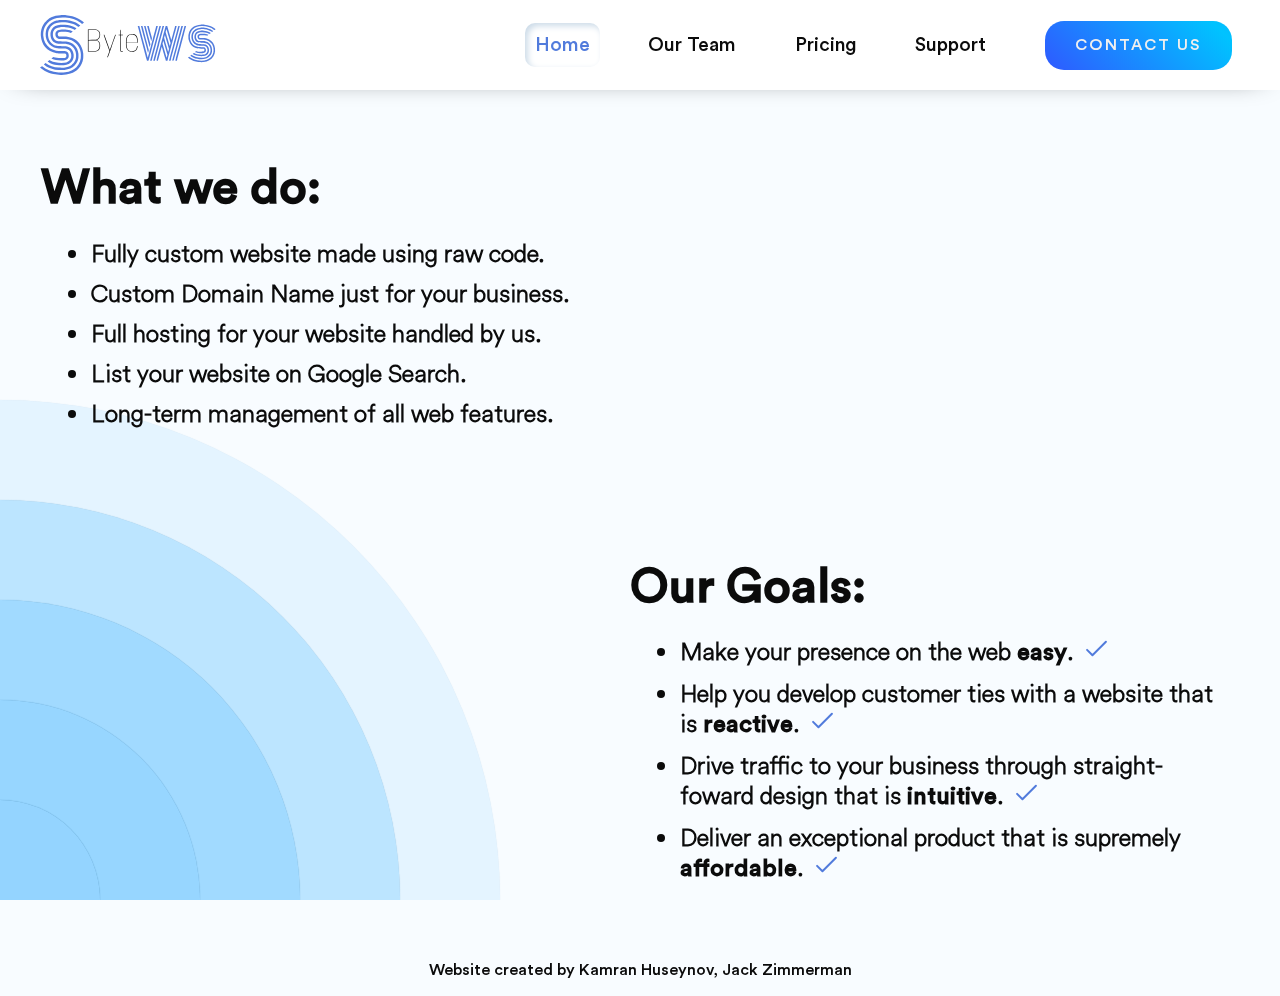
==== index.html @ 28e189e6 "Ok I fix elements going off screen and prevented people from scrolling off the right side of the pag" ====
<!DOCTYPE html>  
  <html lang="en">
    <meta charset="utf-8">
    <meta name="viewport" content="user-scalable=no, width=device-width, initial-scale=1.0">
    <meta name="description" content="ShortByte web solutions is a company run by High Schoolers that delivers Websites and custom software to small businesses.">
    <meta property="og:type" content="website">
    <meta property="og:title" content="ShortByte Web Solutions">
    <meta property="og:image" content="logo/companyLogo.svg">
    <meta property="og:description" content="ShortByte web solutions is a company run by High Schoolers that delivers Websites and custom software to small businesses">
    <meta property="og:site_name" content="Home - ShortByte">
    <meta property="og:locale" content="en_US">
    <link rel="icon" href="logo/SBlogo.ico"/>
    <link rel="stylesheet" type="text/css" href="styles.css"/>
    <link rel="stylesheet" href="https://unpkg.com/aos@next/dist/aos.css" />
    <script src="script.js" defer></script>
    <title>Home - ShortByte</title>
  </head>
  <body>
    <div class="ripple-background">
      <div class="circle xxlarge shade1"></div>
      <div class="circle xlarge shade2"></div>
      <div class="circle large shade3"></div>
      <div class="circle medium shade4"></div>
      <div class="circle small shade5"></div>
    </div>
    <div class="header">
        <img src="logo/companyLogo.svg" alt="" class="companyLogo">
        <nav>
          <a class="hLink active">Home</a>
          <a class="hLink" href="pages/ourteam.html">Our Team</a>
          <a class="hLink" href="#">Pricing</a>
          <a class="hLink" href="#">Support</a>
          <a class="contactUs" href="#">Contact Us</a>
        </nav>
        <div class="menuBtn">
          <div class="menuBtnBurger"></div>
        </div>
        <div class="modal">
          <a class="contactUs" href="#">Contact Us</a>
          <a class="hLink active" >Home</a>
          <a class="hLink" href="pages/ourteam.html">Our Team</a>
          <a class="hLink" href="#">Pricing</a>
          <a class="hLink" href="#">Support</a>
        </div>
        <!-- I changed div to nav for the screen reader support -->
    </div>
    <div class="main">
      <div class="whatWeDo"
        data-aos="fade-right" 
        data-aos-duration="600"
        data-aos-delay="50">
          <div class="title">What we do:</div>
          <ul>
            <li>Fully custom website made using raw code.</li>
            <li>Custom Domain Name just for your business.</li>
            <li>Full hosting for your website handled by us.</li>
            <li>List your website on Google Search.</li>
            <li>Long-term management of all web features.</li>
          </ul>
      </div>
      <img 
          data-aos="fade-left" 
          data-aos-duration="600" 
          data-aos-delay="150"
      src="https://images.unsplash.com/photo-1517134191118-9d595e4c8c2b?ixlib=rb-1.2.1&ixid=MnwxMjA3fDB8MHxwaG90by1wYWdlfHx8fGVufDB8fHx8&auto=format&fit=crop&w=1170&q=80" alt="" class="placeholder">
      <div class="goals"
        data-aos="fade-left" 
          data-aos-duration="600" 
          data-aos-delay="450">
          <div class="title">Our Goals:</div>
          <ul>
            <li>Make your presence on the web <strong>easy</strong>. <img src="images/check.svg" alt="" class="check" aria-hidden="true"></li> 
            <li>Help you develop customer ties with a website that is <strong>reactive</strong>. <img src="images/check.svg" alt="" class="check" aria-hidden="true"></li> 
            <li>Drive traffic to your business through straight-foward design that is <strong>intuitive</strong>. <img src="images/check.svg" alt="" class="check" aria-hidden="true"></li> 
            <li>Deliver an exceptional product that is supremely <strong>affordable</strong>. <img src="images/check.svg" alt="" class="check" aria-hidden="true"></li> 
          </ul>
        </div>
        <img        
          data-aos="fade-right" 
          data-aos-duration="600" 
          data-aos-delay="300"
         src="https://images.unsplash.com/photo-1607703703674-df96af81dffa?ixlib=rb-1.2.1&ixid=MnwxMjA3fDB8MHxwaG90by1wYWdlfHx8fGVufDB8fHx8&auto=format&fit=crop&w=1170&q=80" alt="" class="placeholder">
    </div>
    <div class="createdBy">
      <p>Website created by Kamran Huseynov, Jack Zimmerman</p>
      <!-- I changed it to <p> since the screen reader will read it as 
        a crucial info -->
    </div>
  </body>

  <script src="https://unpkg.com/aos@next/dist/aos.js"></script>
  <script>
    AOS.init();
  </script>

</html>
---- styles.css ----
:root{
    --primary-color: #517bdc;
    --font-color: rgb(11, 11, 11);
    --bg-color: #f8fcff;
}

@font-face {
    font-family: 'circular-bold';
    src: url(fonts/CircularStd-Medium.woff2) format('woff2');
}
@font-face {
    font-family: 'circular-light';
    src: url(fonts/CircularAir-Light.woff2) format('woff2');
}
@font-face {
    font-family: 'montserrat';
    src: url(fonts/montserrat/Montserrat-Regular.otf) format("opentype");
}

* {
    font-family: 'circular-bold';
    color: var(--font-color);
    box-sizing: border-box;
}

html{
    max-width: 100vw;
}

body{
    position: relative;
    overflow-x: hidden;
    background-color: var(--bg-color);
    margin: 0;
}

.ripple-background {
    position: fixed;
    height: 100vh;
    width: 100vw;
    overflow: hidden;
    z-index: -1;
}

  
.circle{
    background-color: hsl(204, 100%, 79%);
    position: absolute;
    border-radius: 50%;
    animation: ripple 15s infinite;
    overflow-x: hidden;
    box-shadow: 0px 0px 1px 0px #508fb9;
}
  
.small{
    width: 200px;
    height: 200px;
    left: -100px;
    bottom: -100px;
}
  
.medium{
    width: 400px;
    height: 400px;
    left: -200px;
    bottom: -200px;
}
  
.large{
    width: 600px;
    height: 600px;
    left: -300px;
    bottom: -300px;
}
  
.xlarge{
    width: 800px;
    height: 800px;
    left: -400px;
    bottom: -400px;
}
  
.xxlarge{
    width: 1000px;
    height: 1000px;
    left: -500px;
    bottom: -500px;
}
  
.shade1{
    opacity: 0.2;
}

.shade2{
    opacity: 0.5;
}
  
.shade3{
    opacity: 0.7;
}
  
.shade4{
    opacity: 0.8;
}
  
.shade5{
    opacity: 0.9;
}
  
@keyframes ripple{
    0%{
      transform: scale(0.8);
    }
    
    50%{
      transform: scale(1.2);
    }
    
    100%{
      transform: scale(0.8);
    }
}

.header {
    display: flex;
    align-items: center;
    justify-content: space-between;
    flex: 0 0 100vw;
    width: 100vw;
    height: 90px;
    padding: 0 3vw;
    background-color: white;
    box-shadow: 0 1px 30px -20px rgb(0, 0, 0);
}

.header > nav {
    display: flex;
    flex-flow: row nowrap;
    align-items: center;
    gap: clamp(20px, 3vw, 50px);
    flex-wrap: nowrap;
}

.companyLogo {
    width: 180px;
    flex:  0 0 auto;
    margin-right: 50px;
}

.hLink{
    color: rgb(11, 11, 11);
    transition: all ease-in-out 0.1s;
    text-decoration: none;
    font-size: 1.2rem;
    padding: 10px;
    border-radius: 10px;
    white-space: nowrap;
}

.hLink:hover:not(.contactUs){
    color: var(--primary-color);
    transform: scale(1.05);
    transition: all ease-in-out 0.2s;
}

.active {
    color: var(--primary-color);
    box-shadow: rgb(204, 219, 232) 3px 3px 6px 0px inset, rgba(255, 255, 255, 0.5) -3px -3px 6px 1px inset;
}


.contactUs{
  margin: 10px;
  padding: 15px 30px;
  text-align: center;
  text-transform: uppercase;
  transition: 0.5s;
  background-size: 200% auto;
  color: rgb(239, 239, 239);
  border-radius: 19px;
  display: block;
  border: 0px;
  font-weight: 100;
  letter-spacing: 2px;
  background-image: linear-gradient(45deg, #2f59ff 0%, #00c3ff  51%, #2f59ff  100%);
  cursor: pointer;
  user-select: none;
  -webkit-user-select: none;
  touch-action: manipulation;
  text-decoration: none;
  white-space: nowrap;
}

.contactUs:hover {
  background-position: right center;
  /*edit ^^^ to change direction of transition*/
  color: #fff;
  text-decoration: none;
}

.contactUs:active {
  transform: scale(0.95);
}


.main {
    display: grid;
    grid-template-columns: 1fr 1fr;
    grid-template-rows: 1fr 1fr;
    margin: 0 20px 0 20px ;
}

.whatWeDo, .goals {
    padding: 40px;
    justify-self: center;
    align-self: center;
}


.title{
    font-size: clamp(1.7rem, 3vw, 2rem);
}

.whatWeDo > div, .goals > div{
    position: relative;
    font-size: 3rem;
    font-weight: 800;
    margin: 0;
    right: 50px;
}
.whatWeDo ul, .goals ul {
    padding: 0;
    font-size: clamp(1.1rem, 2vw, 1.3rem);
}

.whatWeDo li, .goals li{
    font-size: 1.5rem;
    margin-top: 10px;
    font-family: 'circular-light';
    font-weight: 600;
}


.goals {
    grid-row: 2/3;
    grid-column: 2/3;
}

.placeholder {
    width: clamp(200px, 45vw, 500px);
    justify-self: center;
    align-self: center;
    margin: 30px 0;
    border-radius: 2.5%;
    transition: all 0.2s ease;
}

.placeholder:hover {
    transform: scale(1.01);
    box-shadow: rgba(50, 50, 93, 0.25) 0px 6px 12px -2px, rgba(0, 0, 0, 0.3) 0px 3px 7px -3px;
    transition: all 0.3s ease;
}

.check {
    position: absolute;
    margin: 0 0 20px 10px;
}



.mobileNavIcon {
    display: none;
    cursor: pointer;
    transition: 0.2s all ease;
}

.mobileNavIcon:hover{
    fill: var(--primary-color);
    transition: 0.2s all ease;
}

.menuBtn {
    display: none;
    width: 28px;
    height: 28px;
    align-items: center;
    cursor: pointer;
}

.menuBtnBurger,
.menuBtnBurger::before,
.menuBtnBurger::after {
    width: 27px;
    height: 2px;
    background: var(--font-color);
    border-radius: 2px;
    transition: all .2s ease-in-out;
}
.menuBtn:hover .menuBtnBurger,
.menuBtn:hover .menuBtnBurger::before,
.menuBtn:hover .menuBtnBurger::after {
    background: var(--primary-color);
}
.menuBtnBurger::before,
.menuBtnBurger::after {
    content: '';
    position: absolute;
}
.menuBtnBurger::before {
    transform: translateY(-7px);
}
.menuBtnBurger::after {
    transform: translateY(7px);
}
.menuBtn.open .menuBtnBurger {
    transform: translateX(-30px);
    background: transparent;
}
.menuBtn.open .menuBtnBurger::before {
    transform: rotate(45deg) translate(25px, -25px);
}
.menuBtn.open .menuBtnBurger::after {
    transform: rotate(-45deg) translate(25px, 25px);
}

.modal {
    display: flex;
    height: 310px;
    flex-flow: column;
    position: fixed;
    justify-content: space-between;
    border-radius: 12px;
    right: 3%;
    top: 8%;
    transition: 0.2s all ease-in-out;
    background-color: rgba(255, 255, 255, 0.9);
    transform: scale(0);
    padding: 12px 28px 18px;
    box-shadow: rgba(0, 0, 0, 0.16) 0px 3px 6px, rgba(0, 0, 0, 0.23) 0px 3px 6px;
    z-index: 10;
}
.modal.active {
    transform: scale(1);
    transition: 0.2s all ease-in-out;
}

.createdBy{
    position: relative;
    bottom: 0;
    width: 100%;
    margin-bottom: 10px;
    text-align: center;
}

.createdBy h1{
    color: #5e5e5e;
    font-size: 1rem;
    font-family: "circular-light";
}


/*
    Change Menu to hamburger:
*/

@media only screen and (max-aspect-ratio: 4/3) {
    .header > nav {
        display: none;
    }
    .mobileNavIcon {
        display: block;
    }
    .menuBtn{
        display:flex;
    }
}

/*
Change logo and main org
*/

@media only screen and (max-aspect-ratio: 4/3) {
    .companyLogo {
        width: 150px;
        margin-left: 10px;
    }
    .main {
        display: flex;
        flex-flow: column nowrap;
        align-items: center;
    }
    .main div {
        width: 100%;
    }
    .placeholder {
        width: 85%;
    }
    .title {
        font-size: 2.5rem;
    }
    
    .whatWeDo ul li, .goals ul li {
        font-size: 1.25rem;
    }
}

/*
    Change font organization for mobile view:
*/

@media only screen and (max-aspect-ratio: 4/3){

    .whatWeDo, .goals{
        position: relative;
        max-width: 100vw;
        left: 5%
    }
    
    .whatWeDo > div, .goals > div{
        position: relative;
        font-size: 2rem;
        font-weight: 800;
        margin: 0;
        right: 50px;
    }

    .whatWeDo ul, .goals ul {
        padding: 0;
        font-size: clamp(1.1rem, 2vw, 1.3rem);
    }
    
    .whatWeDo li, .goals li{
        font-size: 3vw;
        margin-top: 10px;
        font-family: 'circular-light';
        font-weight: 600;
    }
    
}
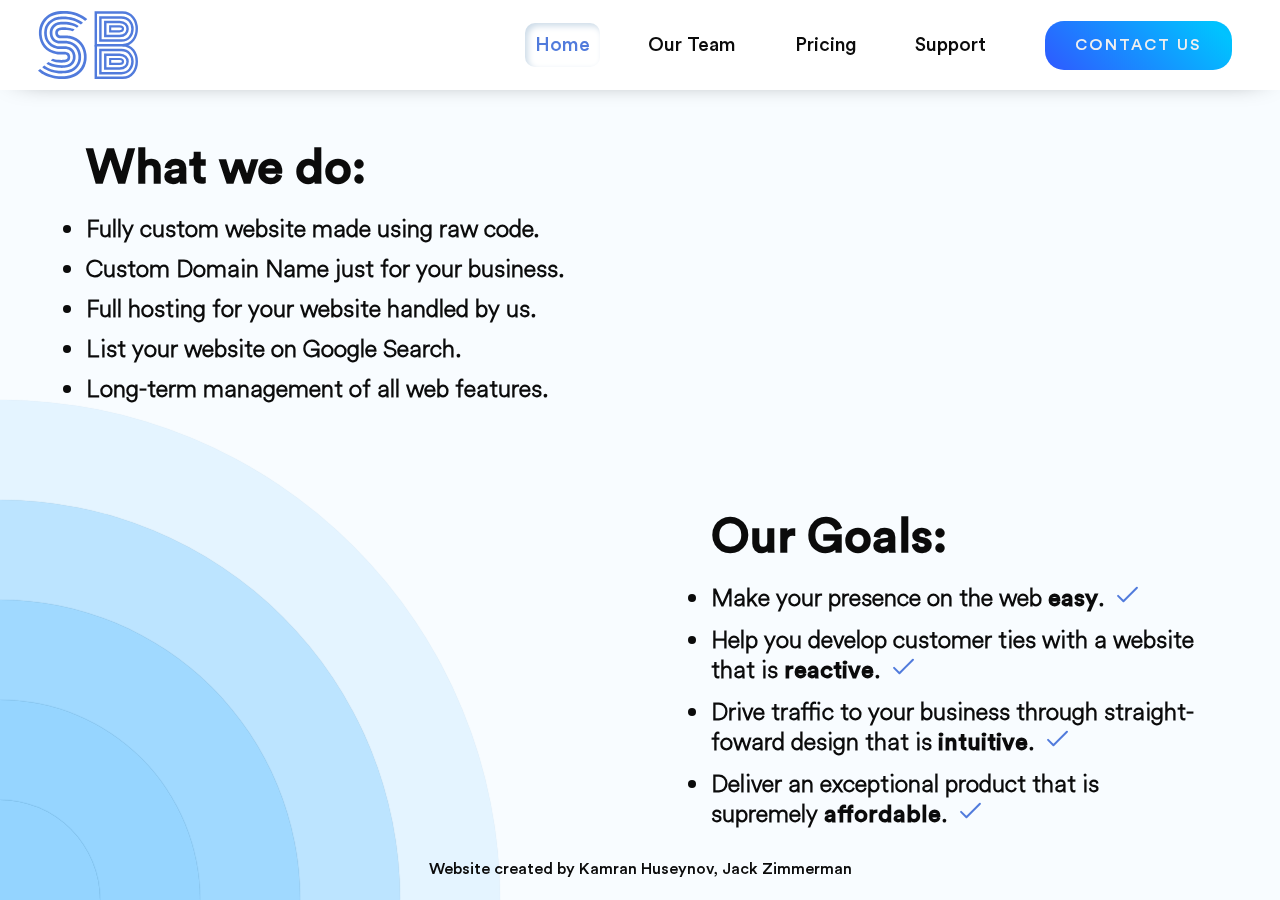
==== commit f0b0da4b: "fixed the font issue, updated the logo, fixed .createdBy not being at the bottom" ====
--- a/index.html
+++ b/index.html
@@ -1,7 +1,7 @@
 <!DOCTYPE html>  
   <html lang="en">
     <meta charset="utf-8">
-    <meta name="viewport" content="user-scalable=no, width=device-width, initial-scale=1.0">
+    <meta name="viewport" content="width=device-width, minimum-scale=1.0, maximum-scale = 1.0, user-scalable = no">
     <meta name="description" content="ShortByte web solutions is a company run by High Schoolers that delivers Websites and custom software to small businesses.">
     <meta property="og:type" content="website">
     <meta property="og:title" content="ShortByte Web Solutions">
@@ -28,7 +28,7 @@
         <nav>
           <a class="hLink active">Home</a>
           <a class="hLink" href="pages/ourteam.html">Our Team</a>
-          <a class="hLink" href="#">Pricing</a>
+          <a class="hLink" href="pages/pricing.html">Pricing</a>
           <a class="hLink" href="#">Support</a>
           <a class="contactUs" href="#">Contact Us</a>
         </nav>
@@ -39,13 +39,13 @@
           <a class="contactUs" href="#">Contact Us</a>
           <a class="hLink active" >Home</a>
           <a class="hLink" href="pages/ourteam.html">Our Team</a>
-          <a class="hLink" href="#">Pricing</a>
+          <a class="hLink" href="pages/pricing.html">Pricing</a>
           <a class="hLink" href="#">Support</a>
         </div>
         <!-- I changed div to nav for the screen reader support -->
     </div>
     <div class="main">
-      <div class="whatWeDo"
+      <div class="txtBox"
         data-aos="fade-right" 
         data-aos-duration="600"
         data-aos-delay="50">
@@ -63,7 +63,7 @@
           data-aos-duration="600" 
           data-aos-delay="150"
       src="https://images.unsplash.com/photo-1517134191118-9d595e4c8c2b?ixlib=rb-1.2.1&ixid=MnwxMjA3fDB8MHxwaG90by1wYWdlfHx8fGVufDB8fHx8&auto=format&fit=crop&w=1170&q=80" alt="" class="placeholder">
-      <div class="goals"
+      <div class="txtBox right"
         data-aos="fade-left" 
           data-aos-duration="600" 
           data-aos-delay="450">
@@ -87,6 +87,8 @@
         a crucial info -->
     </div>
   </body>
+  <footer>
+  </footer>
 
   <script src="https://unpkg.com/aos@next/dist/aos.js"></script>
   <script>
--- a/styles.css
+++ b/styles.css
@@ -24,29 +24,26 @@
     box-sizing: border-box;
 }
 
-html{
-    max-width: 100vw;
-}
 
 body{
     position: relative;
-    overflow-x: hidden;
+    height: 100vh;
     background-color: var(--bg-color);
     margin: 0;
 }
 
 .ripple-background {
-    position: fixed;
+    position: absolute;
     height: 100vh;
     width: 100vw;
     overflow: hidden;
-    z-index: -1;
+    z-index: -10;
 }
 
   
 .circle{
     background-color: hsl(204, 100%, 79%);
-    position: absolute;
+    position: fixed;
     border-radius: 50%;
     animation: ripple 15s infinite;
     overflow-x: hidden;
@@ -142,8 +139,51 @@
     flex-wrap: nowrap;
 }
 
+.menuBtn {
+    display: none;
+    width: 28px;
+    height: 28px;
+    align-items: center;
+    cursor: pointer;
+}
+
+.menuBtnBurger,
+.menuBtnBurger::before,
+.menuBtnBurger::after {
+    width: 27px;
+    height: 2px;
+    background: var(--font-color);
+    border-radius: 2px;
+    transition: all .2s ease-in-out;
+}
+.menuBtn:hover .menuBtnBurger,
+.menuBtn:hover .menuBtnBurger::before,
+.menuBtn:hover .menuBtnBurger::after {
+    background: var(--primary-color);
+}
+.menuBtnBurger::before,
+.menuBtnBurger::after {
+    content: '';
+    position: absolute;
+}
+.menuBtnBurger::before {
+    transform: translateY(-7px);
+}
+.menuBtnBurger::after {
+    transform: translateY(7px);
+}
+.menuBtn.open .menuBtnBurger {
+    transform: translateX(-30px);
+    background: transparent;
+}
+.menuBtn.open .menuBtnBurger::before {
+    transform: rotate(45deg) translate(25px, -25px);
+}
+.menuBtn.open .menuBtnBurger::after {
+    transform: rotate(-45deg) translate(25px, 25px);
+}
 .companyLogo {
-    width: 180px;
+    width: 100px;
     flex:  0 0 auto;
     margin-right: 50px;
 }
@@ -209,40 +249,35 @@
     grid-template-columns: 1fr 1fr;
     grid-template-rows: 1fr 1fr;
     margin: 0 20px 0 20px ;
-}
-
-.whatWeDo, .goals {
-    padding: 40px;
+    gap: 20px;
+}
+
+.txtBox {
+    padding: 20px 10%;
     justify-self: center;
     align-self: center;
 }
 
 
 .title{
-    font-size: clamp(1.7rem, 3vw, 2rem);
-}
-
-.whatWeDo > div, .goals > div{
-    position: relative;
     font-size: 3rem;
     font-weight: 800;
-    margin: 0;
-    right: 50px;
-}
-.whatWeDo ul, .goals ul {
+}
+
+
+.txtBox ul {
     padding: 0;
-    font-size: clamp(1.1rem, 2vw, 1.3rem);
-}
-
-.whatWeDo li, .goals li{
-    font-size: 1.5rem;
+}
+
+.txtBox li{
+    font-size: clamp(1.5rem, 1.8vw, 1.8rem);
     margin-top: 10px;
     font-family: 'circular-light';
     font-weight: 600;
 }
 
 
-.goals {
+.txtBox.right {
     grid-row: 2/3;
     grid-column: 2/3;
 }
@@ -280,49 +315,6 @@
     transition: 0.2s all ease;
 }
 
-.menuBtn {
-    display: none;
-    width: 28px;
-    height: 28px;
-    align-items: center;
-    cursor: pointer;
-}
-
-.menuBtnBurger,
-.menuBtnBurger::before,
-.menuBtnBurger::after {
-    width: 27px;
-    height: 2px;
-    background: var(--font-color);
-    border-radius: 2px;
-    transition: all .2s ease-in-out;
-}
-.menuBtn:hover .menuBtnBurger,
-.menuBtn:hover .menuBtnBurger::before,
-.menuBtn:hover .menuBtnBurger::after {
-    background: var(--primary-color);
-}
-.menuBtnBurger::before,
-.menuBtnBurger::after {
-    content: '';
-    position: absolute;
-}
-.menuBtnBurger::before {
-    transform: translateY(-7px);
-}
-.menuBtnBurger::after {
-    transform: translateY(7px);
-}
-.menuBtn.open .menuBtnBurger {
-    transform: translateX(-30px);
-    background: transparent;
-}
-.menuBtn.open .menuBtnBurger::before {
-    transform: rotate(45deg) translate(25px, -25px);
-}
-.menuBtn.open .menuBtnBurger::after {
-    transform: rotate(-45deg) translate(25px, 25px);
-}
 
 .modal {
     display: flex;
@@ -346,95 +338,66 @@
 }
 
 .createdBy{
-    position: relative;
+    position: absolute;
     bottom: 0;
     width: 100%;
-    margin-bottom: 10px;
     text-align: center;
-}
-
-.createdBy h1{
-    color: #5e5e5e;
-    font-size: 1rem;
-    font-family: "circular-light";
-}
-
-
-/*
-    Change Menu to hamburger:
-*/
-
-@media only screen and (max-aspect-ratio: 4/3) {
+    padding: 5px;
+}
+.createdBy p {
+    padding: 0;
+}
+
+/* please do not create multiple media queries and don't use ratios */
+@media only screen and (max-width: 1200px) {
+    .header {
+        height: 70px;
+    }
     .header > nav {
         display: none;
     }
+
     .mobileNavIcon {
         display: block;
     }
+
     .menuBtn{
         display:flex;
     }
-}
-
-/*
-Change logo and main org
-*/
-
-@media only screen and (max-aspect-ratio: 4/3) {
+
     .companyLogo {
-        width: 150px;
-        margin-left: 10px;
-    }
+        width: 60px;
+    }
+
     .main {
         display: flex;
+        gap: 0;
         flex-flow: column nowrap;
         align-items: center;
     }
-    .main div {
+
+    .placeholder {
+        width: 80%;
+    }
+    
+    .txtBox{
         width: 100%;
-    }
-    .placeholder {
-        width: 85%;
-    }
-    .title {
-        font-size: 2.5rem;
-    }
-    
-    .whatWeDo ul li, .goals ul li {
-        font-size: 1.25rem;
-    }
-}
-
-/*
-    Change font organization for mobile view:
-*/
-
-@media only screen and (max-aspect-ratio: 4/3){
-
-    .whatWeDo, .goals{
         position: relative;
         max-width: 100vw;
-        left: 5%
-    }
-    
-    .whatWeDo > div, .goals > div{
+    }
+    
+    .txtBox li {
+        padding: 0;
+        font-size: clamp(1.2rem, 3.5vw, 2rem);
+    }
+    
+    
+    .title {
+        font-size: clamp(2rem, 6vw, 4rem);
+    }
+    
+    .createdBy {
         position: relative;
-        font-size: 2rem;
-        font-weight: 800;
-        margin: 0;
-        right: 50px;
-    }
-
-    .whatWeDo ul, .goals ul {
-        padding: 0;
-        font-size: clamp(1.1rem, 2vw, 1.3rem);
-    }
-    
-    .whatWeDo li, .goals li{
-        font-size: 3vw;
-        margin-top: 10px;
-        font-family: 'circular-light';
-        font-weight: 600;
-    }
-    
-}+        font-size: .7rem;
+    }
+}
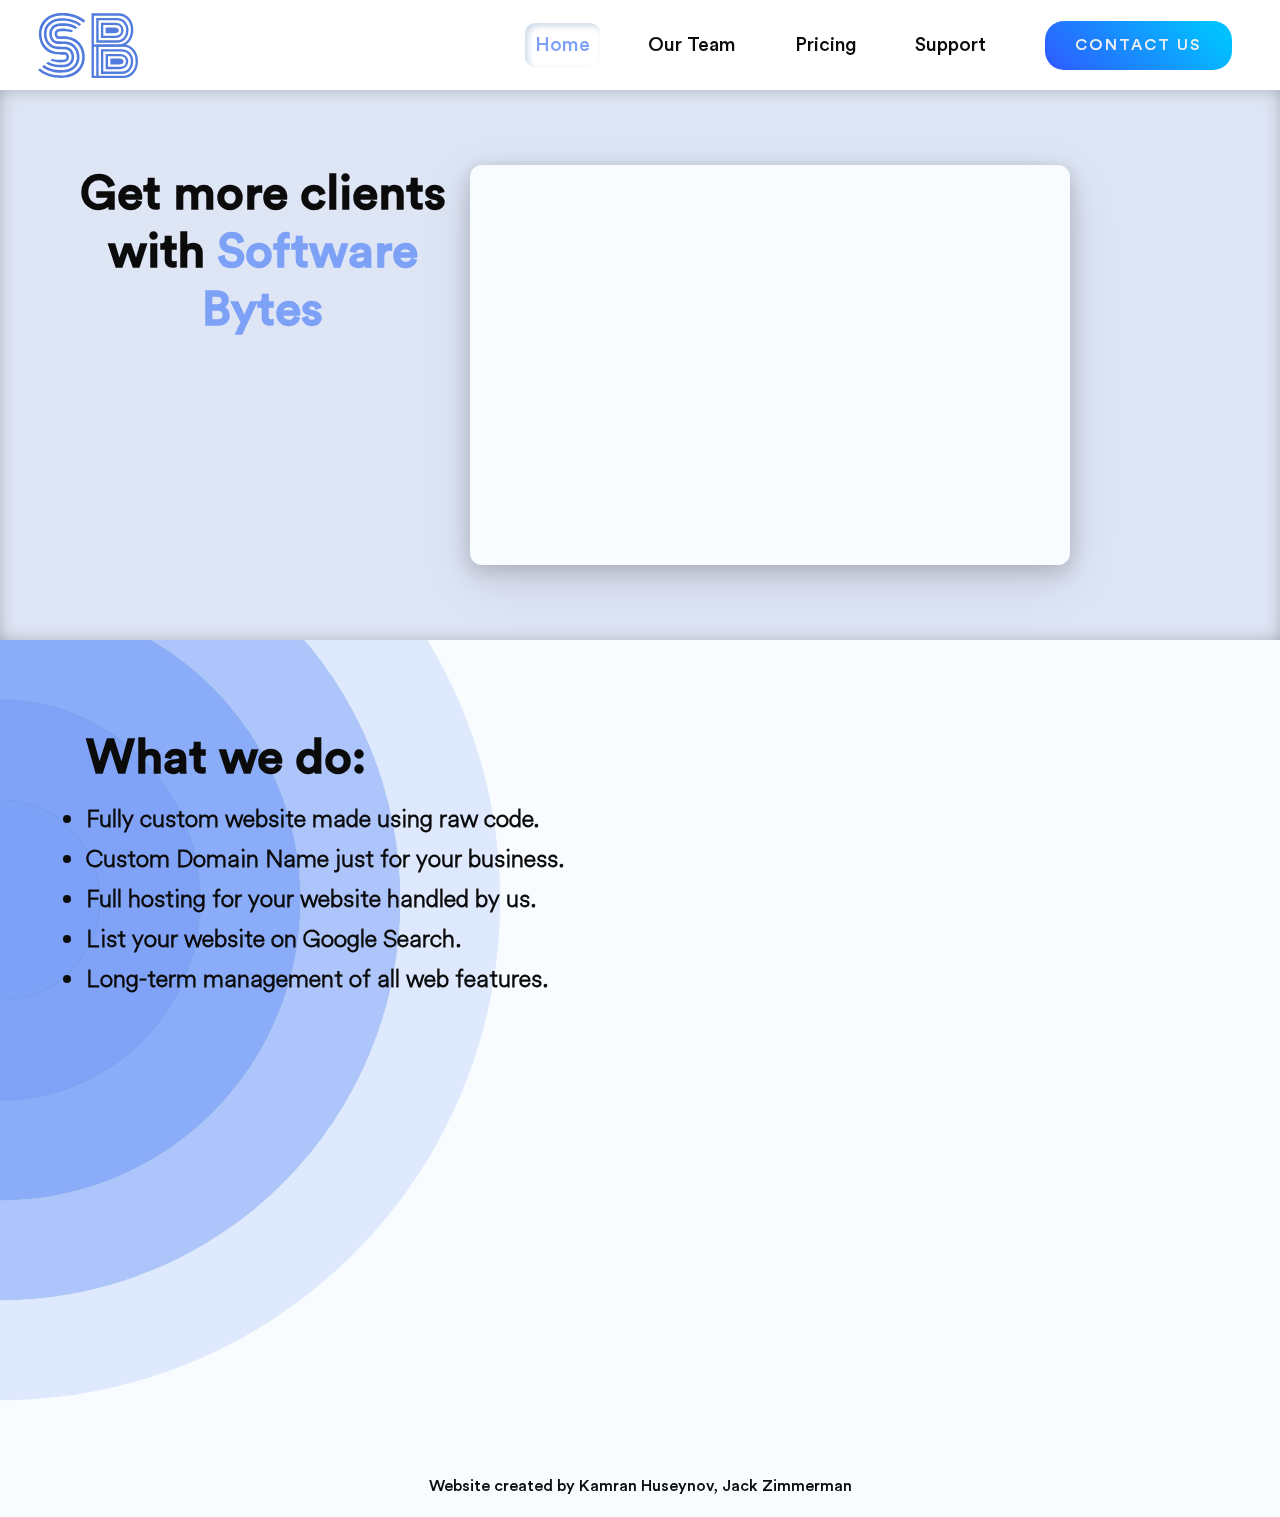
==== commit 9a42344b: "added introduction section on home, added internal website(raw), changed logo" ====
--- a/index.html
+++ b/index.html
@@ -44,8 +44,37 @@
         </div>
         <!-- I changed div to nav for the screen reader support -->
     </div>
+    <div class="introduction">
+      <div class="txtBox">
+        <div class="title">Get more clients with <span>Software Bytes</span></div>
+      </div>
+      <div class="website-animation">
+        <div class="skeleton-container">
+          <div class="topBar">
+            <div class="red-circle" style="--circle-order: 0"></div>
+            <div class="yellow-circle" style="--circle-order: 1"></div>
+            <div class="green-circle" style="--circle-order: 2"></div>
+          </div>
+          <div>
+            <img class="skeleton-background" src="images/skeleton.svg" alt="">
+            <img class="skeleton-background-layer2" src="images/skeleton-2-layer.svg" alt="">
+            <div class="code-skeleton">
+              <div class="html" style="--code-order: 0">
+                <span>HTML</span>
+              </div>
+              <div class="css" style="--code-order: 1">
+                <span>CSS</span>
+              </div>
+              <div class="js" style="--code-order: 2">
+                <span>JS</span>
+              </div>
+            </div>
+          </div>
+        </div>
+      </div>
+    </div>
     <div class="main">
-      <div class="txtBox"
+      <div class="txtBlock"
         data-aos="fade-right" 
         data-aos-duration="600"
         data-aos-delay="50">
@@ -63,7 +92,7 @@
           data-aos-duration="600" 
           data-aos-delay="150"
       src="https://images.unsplash.com/photo-1517134191118-9d595e4c8c2b?ixlib=rb-1.2.1&ixid=MnwxMjA3fDB8MHxwaG90by1wYWdlfHx8fGVufDB8fHx8&auto=format&fit=crop&w=1170&q=80" alt="" class="placeholder">
-      <div class="txtBox right"
+      <div class="txtBlock right"
         data-aos="fade-left" 
           data-aos-duration="600" 
           data-aos-delay="450">
--- a/styles.css
+++ b/styles.css
@@ -1,8 +1,10 @@
 
 :root{
-    --primary-color: #517bdc;
+    --primary-color: #7da1f7;
     --font-color: rgb(11, 11, 11);
     --bg-color: #f8fcff;
+    --website-skeleton-height: 400px;
+    --code-skeleton-height: auto;
 }
 
 @font-face {
@@ -27,6 +29,7 @@
 
 body{
     position: relative;
+    overflow-x: hidden;
     height: 100vh;
     background-color: var(--bg-color);
     margin: 0;
@@ -42,7 +45,7 @@
 
   
 .circle{
-    background-color: hsl(204, 100%, 79%);
+    background-color: var(--primary-color);
     position: fixed;
     border-radius: 50%;
     animation: ripple 15s infinite;
@@ -248,11 +251,179 @@
     display: grid;
     grid-template-columns: 1fr 1fr;
     grid-template-rows: 1fr 1fr;
-    margin: 0 20px 0 20px ;
+    margin: 40px 20px 0 20px ;
     gap: 20px;
 }
 
+.introduction {
+    display: grid;
+    grid-template-columns: 1fr auto;    
+    height: 550px;
+    width: 100%;
+    background-color: #dee5f4;
+    box-shadow: inset 0 0px 30px -18px rgb(0, 0, 0);
+    align-items: center;
+    justify-items: center;
+}
+
 .txtBox {
+    align-self: baseline;
+    margin: 75px 0 0 75px;
+}
+
+.txtBox .title {
+    text-align: center;
+}
+
+.txtBox span {
+    color: var(--primary-color);
+}
+
+.website-animation {
+    display: flex;
+    width: 790px;
+    height: 490px;
+    align-items: center;
+    margin: 0 20px 0 20px;
+}
+
+.skeleton-container {
+    position: relative;
+    width: 600px;
+    height: var(--website-skeleton-height);
+    background-color: var(--bg-color);
+    border-radius: 12px;
+    box-shadow: rgba(17, 17, 26, 0.1) 0px 4px 16px, rgba(17, 17, 26, 0.1) 0px 8px 24px, rgba(17, 17, 26, 0.1) 0px 16px 56px;
+}
+
+.topBar {
+    position: relative;
+    display: flex;
+    width: 100%;
+    margin: 7px 0 0 10px;
+    border-radius: 12px 12px 0 0;
+    gap: 5px;
+}
+
+.red-circle, .yellow-circle, .green-circle {
+    width: 15px;
+    height: 15px;
+    border-radius: 50%;
+    opacity: 0;
+    animation: topBar-down .6s ease forwards calc(var(--circle-order) * 200ms);
+}
+
+.red-circle {
+    background-color: #ff605c;
+}
+.yellow-circle {
+    background-color: #ffbd44;
+}
+.green-circle {
+    background-color: #00CA4E;
+}
+
+@keyframes topBar-down {
+    from {
+        transform: translateY(-100%);
+    }
+
+    to {
+        opacity: 1;
+        transform: translateY(0);
+    }
+}
+
+.skeleton-background {
+    position: absolute;
+    opacity: 0;
+    animation: slide-up 1s ease forwards .2s ;
+}
+
+.skeleton-background-layer2 {
+    position: absolute;
+    left: 0;
+    opacity: 0;
+    animation: slide-right .7s ease forwards .8s;
+}
+
+@keyframes slide-up {
+    from {
+        transform: translateY(10%);
+    }
+
+    to {
+        opacity: 1;
+        transform: translateY(0);
+    }
+}
+
+@keyframes slide-right {
+    from {
+        transform: translateX(-10%);
+    }
+
+    to {
+        transform: translateX(0%);
+        opacity: 1;
+    }
+}
+
+.code-skeleton {
+    position: absolute;
+    width: 100%;
+    height: var(--code-skeleton-height);
+    display: flex;
+    flex-flow: column nowrap;
+    align-items: flex-end;
+    gap: 20px;
+    top: -45px;
+}
+
+.code-skeleton > div{
+    position: relative;
+    width: 270px;
+    height: 150px;
+    right: -100px;
+    border-radius: 16px;
+    opacity: 0;
+    background-color: rgb(19, 19, 19);
+    animation: slide-left ease .8s forwards calc(1.2s + var(--code-order) * 200ms);
+}
+
+.code-skeleton * span {
+    background-clip: text;
+    -webkit-background-clip: text;
+    -webkit-text-fill-color: transparent;
+}
+
+.html span {
+    background-image: linear-gradient(45deg, #2f59ff 0%, #00c3ff  51%, #2f59ff  100%);
+}
+
+.css{
+    right: -190px !important;
+}
+.css span {
+    background-image: linear-gradient(45deg, #2f59ff 0%, #00c3ff  51%, #2f59ff  100%);
+}
+
+.js span{
+    background-image: linear-gradient(45deg, #2f59ff 0%, #00c3ff  51%, #2f59ff  100%);
+}
+
+@keyframes slide-left {
+    from {
+        transform: translateX(30%);
+    }
+
+    to {
+        transform: translateX(0%);
+        opacity: .98;
+    }
+}
+
+.txtBlock {
     padding: 20px 10%;
     justify-self: center;
     align-self: center;
@@ -265,11 +436,11 @@
 }
 
 
-.txtBox ul {
+.txtBlock ul {
     padding: 0;
 }
 
-.txtBox li{
+.txtBlock li{
     font-size: clamp(1.5rem, 1.8vw, 1.8rem);
     margin-top: 10px;
     font-family: 'circular-light';
@@ -277,7 +448,7 @@
 }
 
 
-.txtBox.right {
+.txtBlock.right {
     grid-row: 2/3;
     grid-column: 2/3;
 }
@@ -338,7 +509,7 @@
 }
 
 .createdBy{
-    position: absolute;
+    position: relative;
     bottom: 0;
     width: 100%;
     text-align: center;
@@ -380,13 +551,13 @@
         width: 80%;
     }
     
-    .txtBox{
+    .txtBlock{
         width: 100%;
         position: relative;
         max-width: 100vw;
     }
     
-    .txtBox li {
+    .txtBlock li {
         padding: 0;
         font-size: clamp(1.2rem, 3.5vw, 2rem);
     }
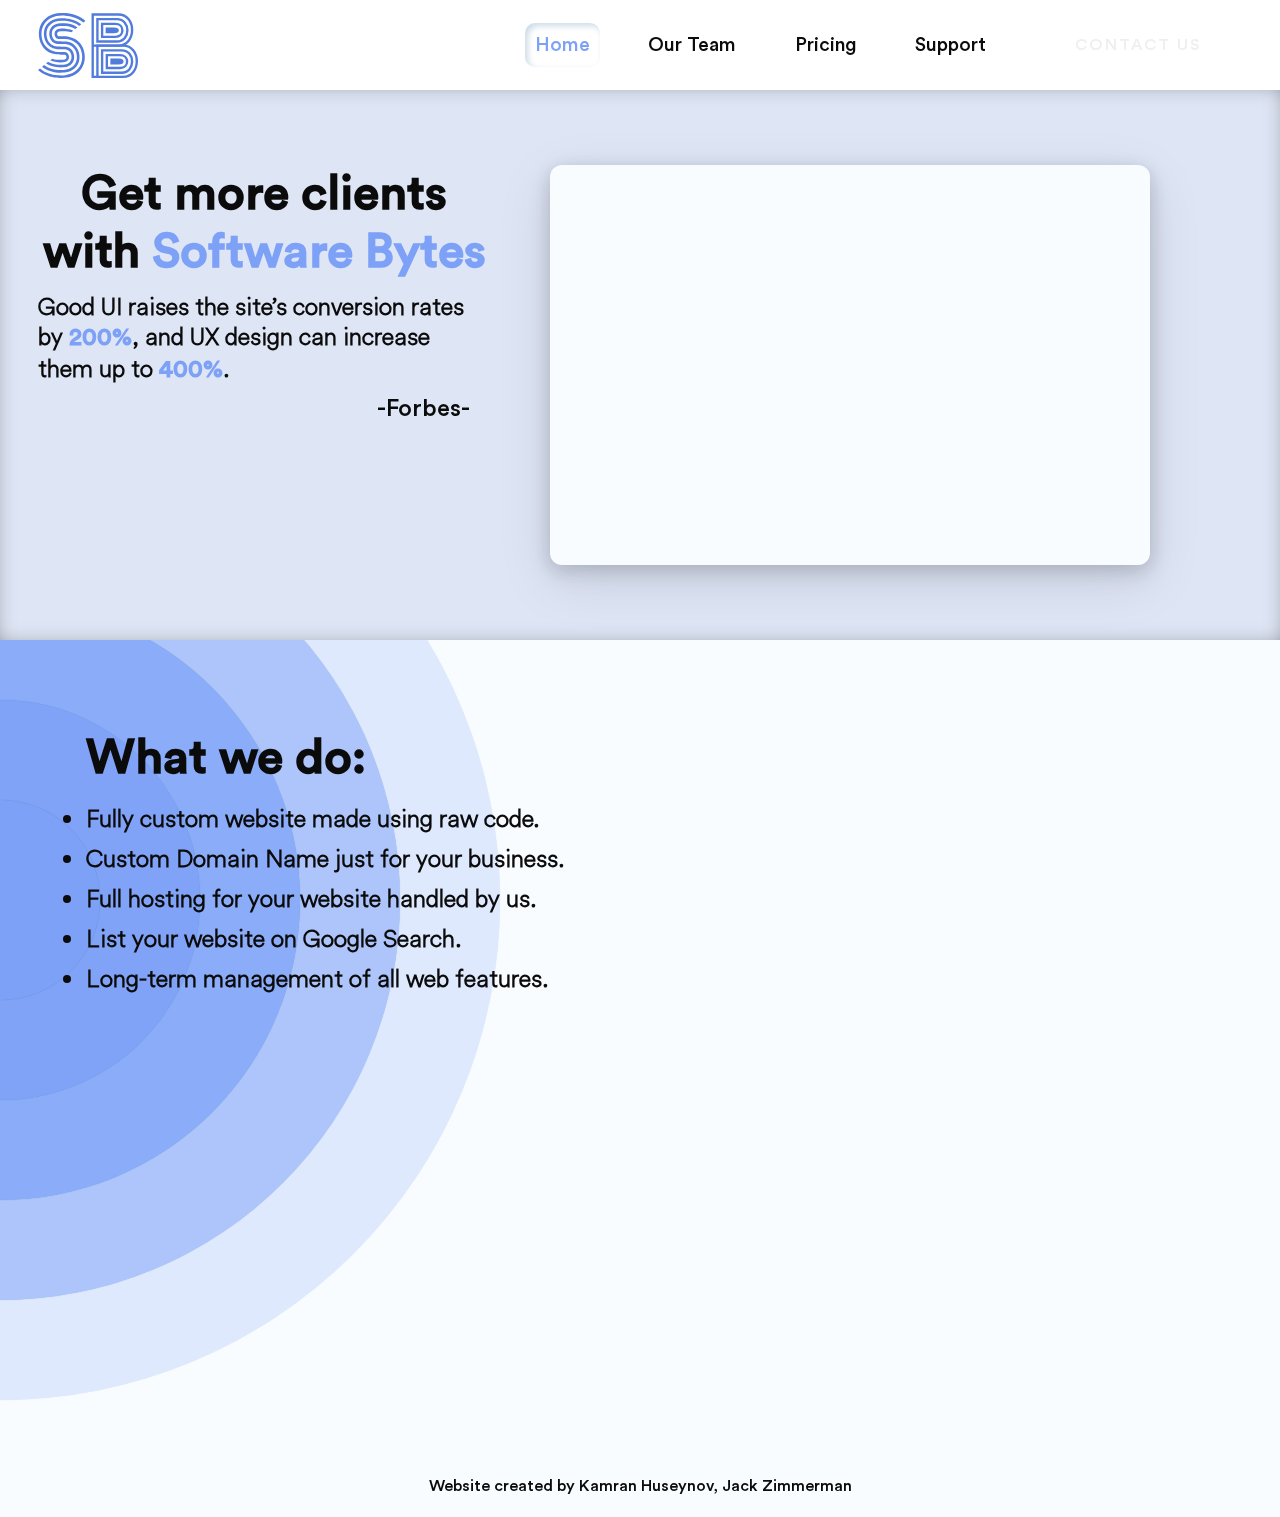
==== commit c5730b9f: "finished the code-skeleton, added mobile optimization, broke contactUs button" ====
--- a/index.html
+++ b/index.html
@@ -47,6 +47,8 @@
     <div class="introduction">
       <div class="txtBox">
         <div class="title">Get more clients with <span>Software Bytes</span></div>
+        <div>Good UI raises the site’s conversion rates by <span>200%</span>, and UX design can increase them up to <span>400%</span>.</div>
+        <div class="author">-Forbes-</div>
       </div>
       <div class="website-animation">
         <div class="skeleton-container">
@@ -60,13 +62,47 @@
             <img class="skeleton-background-layer2" src="images/skeleton-2-layer.svg" alt="">
             <div class="code-skeleton">
               <div class="html" style="--code-order: 0">
-                <span>HTML</span>
+                <div>HTML</div>
+                <div class="embeded-code">
+                  <code>
+                    <pre>
+<span class="element">&lt;div</span> <span class="attribute">class</span>=<span class="value">"container"</span><span class="element">&gt;</span>
+    <span class="element">&lt;h1&gt;</span>Your Website<span class="element">&lt;/h1&gt;</span>
+    <span class="element">&lt;img</span> <span class="attribute">src</span>=<span class="value">"images/main.png"</span><span class="element">&gt;</span>
+<span class="element">&lt;/div&gt;</span>
+                    </pre>
+                  </code>
+                </div>
               </div>
               <div class="css" style="--code-order: 1">
-                <span>CSS</span>
+                <div>CSS</div>
+                <div class="embeded-code">
+                  <code>
+                    <pre>
+<span class="element">* </span><span class="css-element">{</span>
+    <span class="attribute">box-sizing</span>: <span class="value">border-box</span>;
+  <span class="css-element">}</span>
+<span class="css-element">h1 {</span>
+  <span class="attribute">color</span>: <span class="css-element">var</span>(<span class="attribute">--primary-color</span>);
+<span class="css-element">}</span>
+                    </pre>
+                  </code>
+                </div>
               </div>
               <div class="js" style="--code-order: 2">
-                <span>JS</span>
+                <div>JS</div>
+                <div  class="embeded-code">
+                  <code>
+                      <pre>
+<span class="js-array">headLinks</span>.<span class="js-method">forEach<span class="js-array">(</span></span><span class="js-element">link</span> <span class="element">=></span> <span class="js-purple">{</span>
+  <span class="js-element">link</span>.<span class="js-method">addEventListener</span><span class="js-array">(</span><span class="value">'click'</span>, <span class="js-method">()</span> <span class="element">=></span> <span class="js-method">{</span>
+      <span class="js-element">link</span>.<span class="js-element">classList</span><span class="js-method">.remove</span><span class="js-purple">(</span><span class="value">'active'</span><span class="js-purple">)</span>
+      <span class="js-element">link.target.classList</span><span class="js-method">.add</span><span class="js-purple">(</span><span class="value">'active'</span><span class="js-purple">)</span>
+  <span class="js-method">}</span><span class="js-array">)</span>
+<span class="js-purple">}</span><span class="js-method">)</span>;
+                    </pre>
+                  </code>
+                </div>
               </div>
             </div>
           </div>
--- a/styles.css
+++ b/styles.css
@@ -16,8 +16,8 @@
     src: url(fonts/CircularAir-Light.woff2) format('woff2');
 }
 @font-face {
-    font-family: 'montserrat';
-    src: url(fonts/montserrat/Montserrat-Regular.otf) format("opentype");
+    font-family: 'SFMono-Regular';
+    src: url(fonts/SFMonoRegular.woff) format("woff");
 }
 
 * {
@@ -27,7 +27,7 @@
 }
 
 
-body{
+body {
     position: relative;
     overflow-x: hidden;
     height: 100vh;
@@ -226,7 +226,7 @@
   border: 0px;
   font-weight: 100;
   letter-spacing: 2px;
-  background-image: linear-gradient(45deg, #2f59ff 0%, #00c3ff  51%, #2f59ff  100%);
+  background-image: linear-gradient(45deg #2f59ff 0%, #00c3ff  51%, #2f59ff  100%);
   cursor: pointer;
   user-select: none;
   -webkit-user-select: none;
@@ -237,7 +237,6 @@
 
 .contactUs:hover {
   background-position: right center;
-  /*edit ^^^ to change direction of transition*/
   color: #fff;
   text-decoration: none;
 }
@@ -257,7 +256,8 @@
 
 .introduction {
     display: grid;
-    grid-template-columns: 1fr auto;    
+    grid-template-columns: 1fr .8fr;    
+    gap: 40px;
     height: 550px;
     width: 100%;
     background-color: #dee5f4;
@@ -268,20 +268,27 @@
 
 .txtBox {
     align-self: baseline;
-    margin: 75px 0 0 75px;
+    margin: 75px 0 0 3vw;
 }
 
 .txtBox .title {
     text-align: center;
 }
 
+.author { 
+    font-size: 1.5rem;
+    text-align: right;
+    margin: 10px 20px 0 0;
+}
+
 .txtBox span {
     color: var(--primary-color);
 }
 
+
 .website-animation {
     display: flex;
-    width: 790px;
+    width: clamp(710px, 52vw, 800px);
     height: 490px;
     align-items: center;
     margin: 0 20px 0 20px;
@@ -382,41 +389,93 @@
 
 .code-skeleton > div{
     position: relative;
-    width: 270px;
+    display: flex;
+    flex-flow: column;
+    width: 310px;
     height: 150px;
-    right: -100px;
+    padding: 7px 10px;
+    gap: 2px;
+    right: -110px;
     border-radius: 16px;
     opacity: 0;
     background-color: rgb(19, 19, 19);
     animation: slide-left ease .8s forwards calc(1.2s + var(--code-order) * 200ms);
 }
 
-.code-skeleton * span {
+.code-skeleton > div > div:first-child {
+    font-family: 'SFMono-Regular', monospace;
+    font-size: 1rem;
     background-clip: text;
     -webkit-background-clip: text;
     -webkit-text-fill-color: transparent;
-}
-
-.html span {
-    background-image: linear-gradient(45deg, #2f59ff 0%, #00c3ff  51%, #2f59ff  100%);
+    width: min-content;
+}
+
+
+.html > div:first-child {
+    background-image: linear-gradient(45deg, #e34c26 0%, #ebb49d  100%);
 }
 
 .css{
-    right: -190px !important;
-}
-.css span {
-    background-image: linear-gradient(45deg, #2f59ff 0%, #00c3ff  51%, #2f59ff  100%);
-}
-
-.js span{
-    background-image: linear-gradient(45deg, #2f59ff 0%, #00c3ff  51%, #2f59ff  100%);
+    right: -9vw !important;
+}
+.css > div:first-child {
+    background-image: linear-gradient(45deg, #2f59ff 0%, #00c3ff  100%);
+}
+
+.js > div:first-child{
+    background-image: linear-gradient(45deg, #ff873d 0%, #f0db4f 100%)
+}
+
+.embeded-code *{
+    font-family: 'SFMono-Regular', monospace;
+    color: white;
+    font-size: .7rem;
+    line-height: 1rem;
+}
+
+.element {
+    color: #4b78c6;
+}
+
+.css-element, .js-method {
+    color: rgb(255, 239, 118);
+}
+
+.js-array {
+    color: #00ace0;
+}
+
+.js-element {
+    color: #b0e9ff;
+}
+
+.js-purple {
+    color: rgb(255, 84, 221);
+}
+
+.attribute {
+    color: rgb(150, 196, 249);
+}
+.value {
+    color: orange;
+}
+.number {
+    color: #00CA4E;
+}
+
+
+pre {
+    margin: 0;
+    height: min-content;
+    width: min-content;
 }
 
 @keyframes slide-left {
     from {
         transform: translateX(30%);
     }
-
+    
     to {
         transform: translateX(0%);
         opacity: .98;
@@ -440,7 +499,7 @@
     padding: 0;
 }
 
-.txtBlock li{
+.txtBlock li, .txtBox > div:nth-child(2){
     font-size: clamp(1.5rem, 1.8vw, 1.8rem);
     margin-top: 10px;
     font-family: 'circular-light';
@@ -571,4 +630,40 @@
         position: relative;
         font-size: .7rem;
     }
-}
+
+    .introduction {
+        display: flex;
+        flex-flow: column wrap;
+        height: auto;
+        gap: 0;
+        justify-items: center;
+    }
+    .website-animation {
+        margin-left: 10px;
+        order: 1;
+        margin-top: 40px;
+        flex: 1 1 auto;
+    }
+    
+    .txtBox {
+        order: 2;
+        margin-bottom: 40px;
+    }
+
+}
+
+@media only screen and (max-width: 500px) {
+    .code-skeleton {
+        align-items: flex-start;
+    }
+}
+@media only screen and (min-width: 500px) {
+    .code-skeleton {
+        align-items: center;
+    }
+}
+@media only screen and (min-width: 700px) {
+    .code-skeleton {
+        align-items: flex-end;
+    }
+}
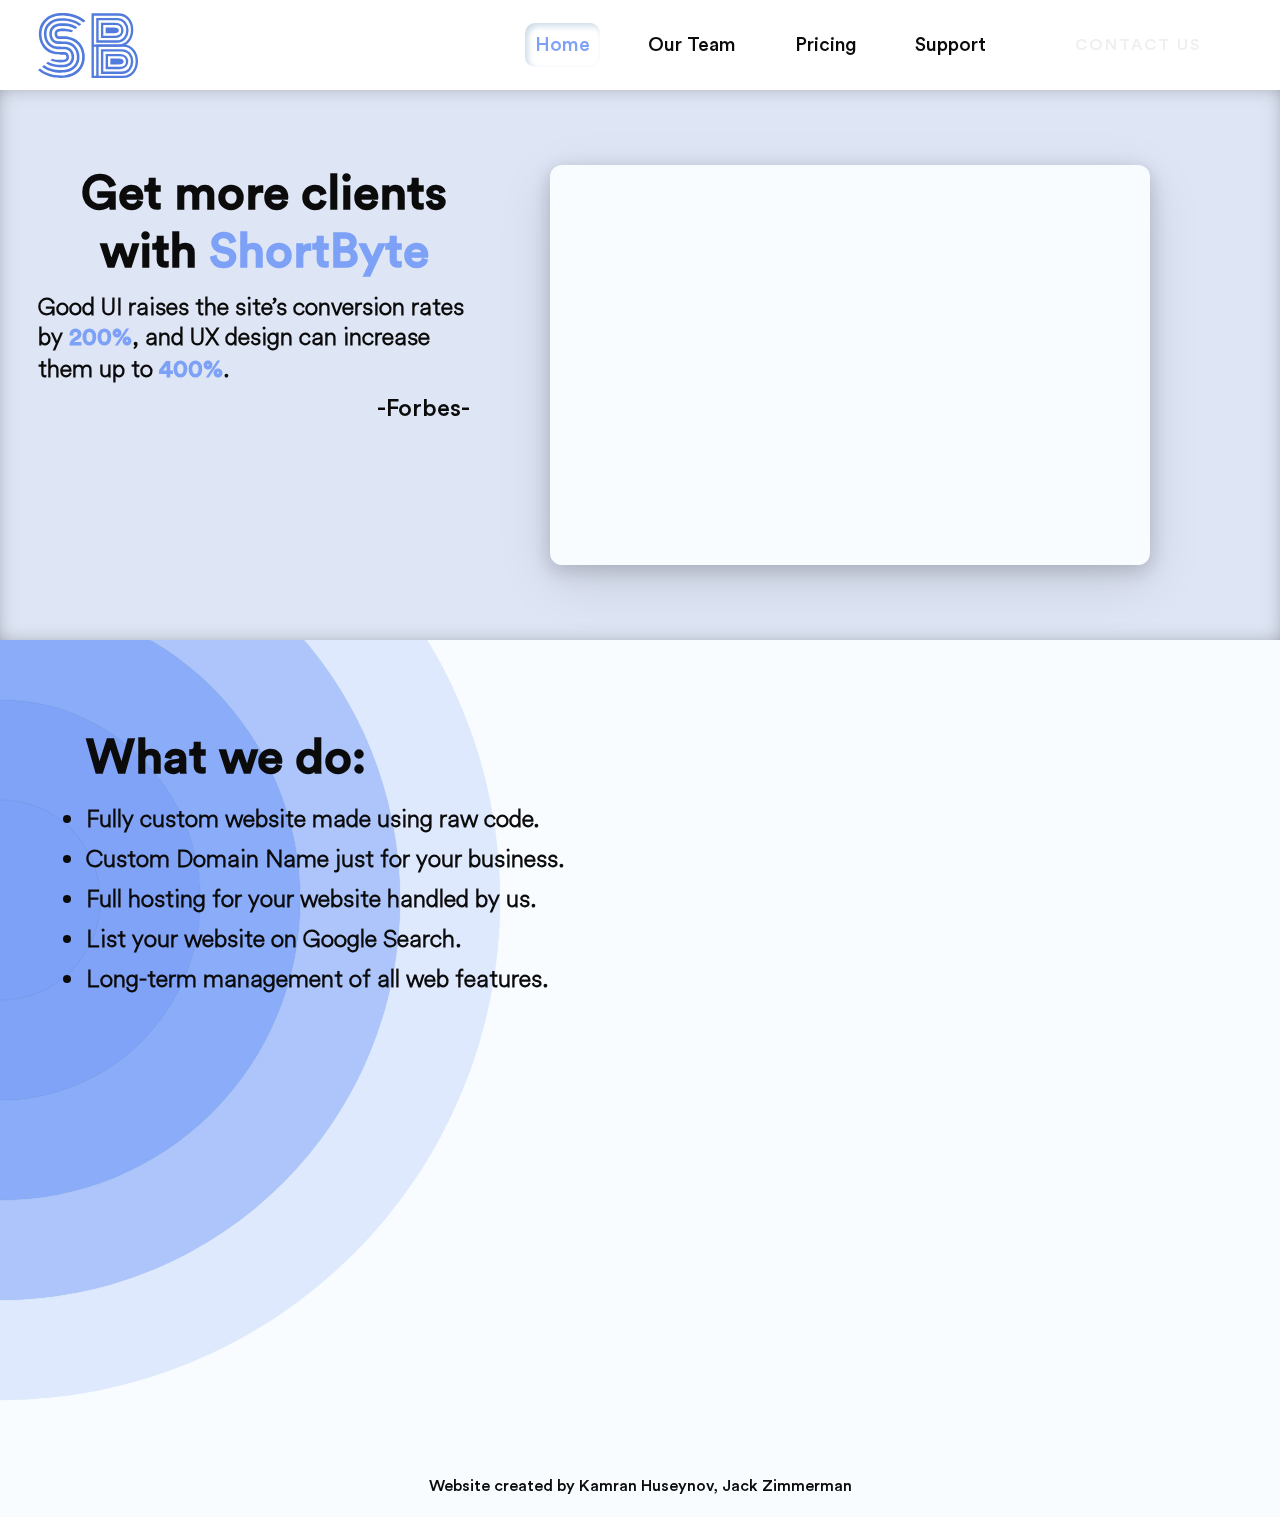
==== commit fabfd09a: "added images" ====
--- a/index.html
+++ b/index.html
@@ -46,7 +46,7 @@
     </div>
     <div class="introduction">
       <div class="txtBox">
-        <div class="title">Get more clients with <span>Software Bytes</span></div>
+        <div class="title">Get more clients with <span>ShortByte</span></div>
         <div>Good UI raises the site’s conversion rates by <span>200%</span>, and UX design can increase them up to <span>400%</span>.</div>
         <div class="author">-Forbes-</div>
       </div>
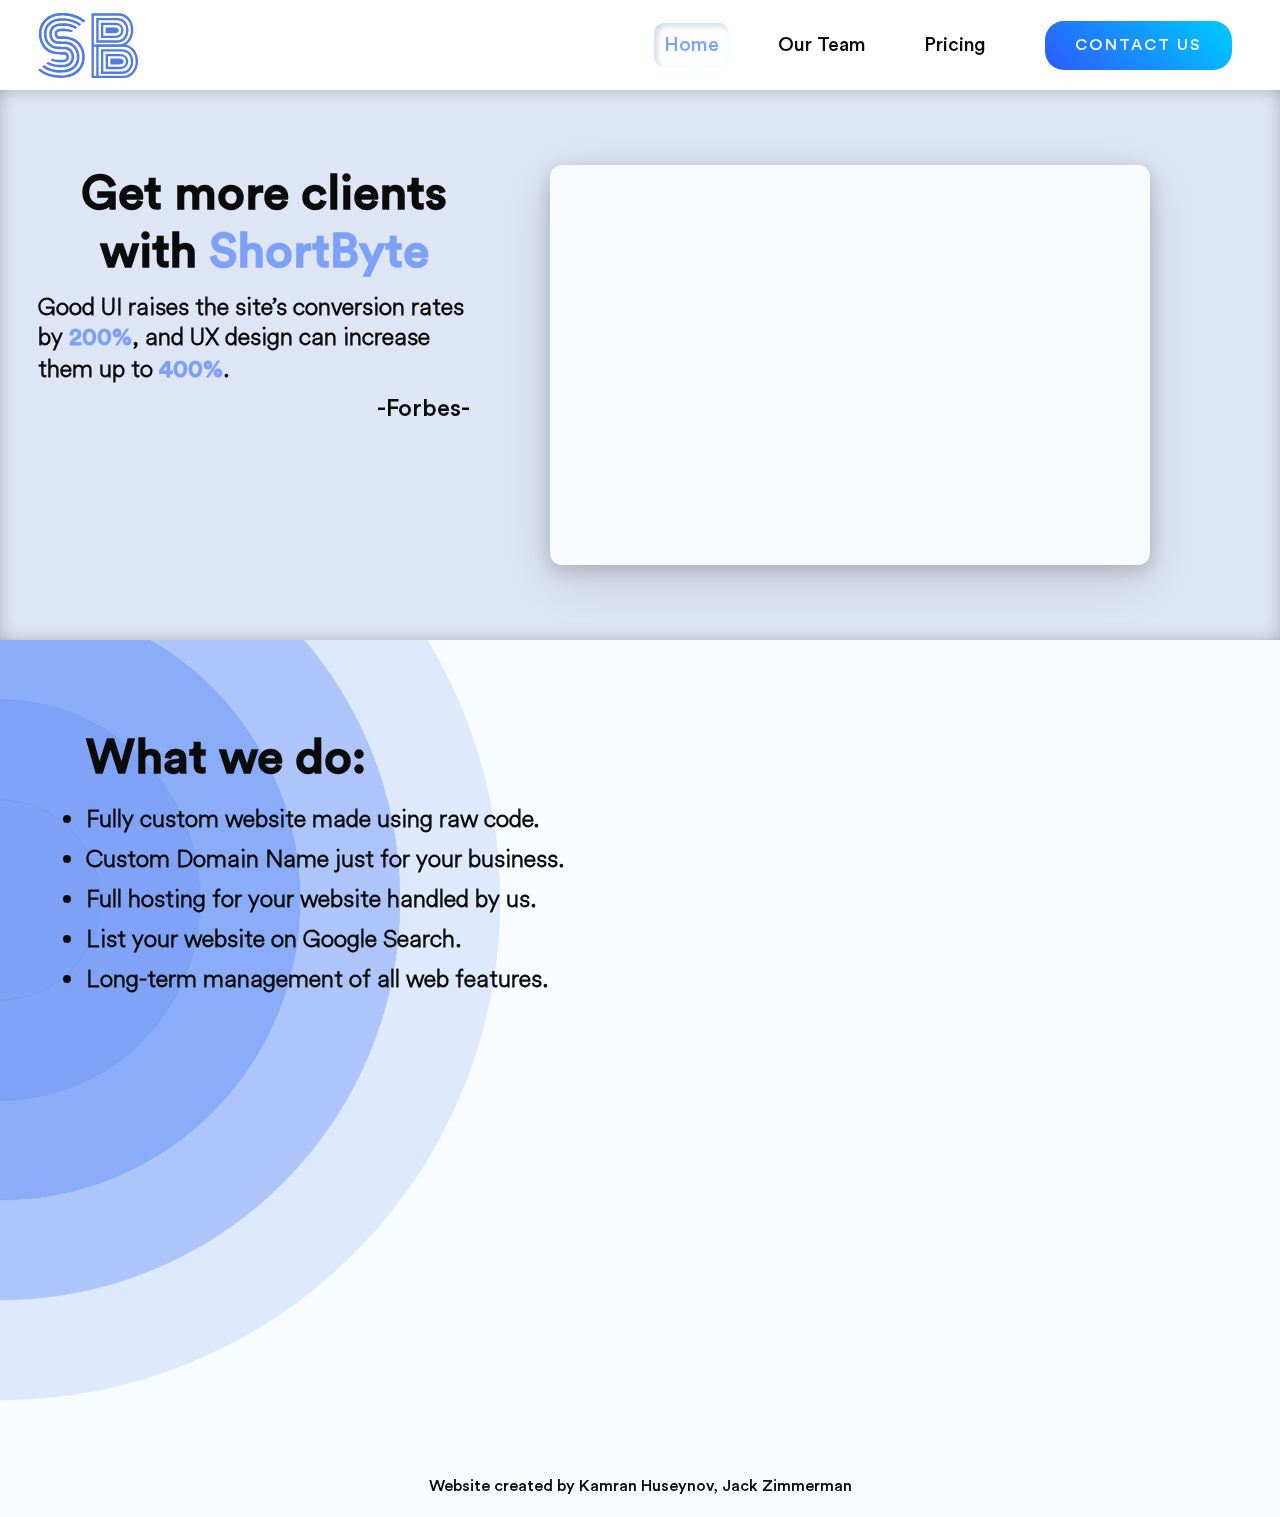
==== commit 512d29da: "fixed background for contact us button" ====
--- a/index.html
+++ b/index.html
@@ -29,7 +29,6 @@
           <a class="hLink active">Home</a>
           <a class="hLink" href="pages/ourteam.html">Our Team</a>
           <a class="hLink" href="pages/pricing.html">Pricing</a>
-          <a class="hLink" href="#">Support</a>
           <a class="contactUs" href="#">Contact Us</a>
         </nav>
         <div class="menuBtn">
@@ -40,7 +39,6 @@
           <a class="hLink active" >Home</a>
           <a class="hLink" href="pages/ourteam.html">Our Team</a>
           <a class="hLink" href="pages/pricing.html">Pricing</a>
-          <a class="hLink" href="#">Support</a>
         </div>
         <!-- I changed div to nav for the screen reader support -->
     </div>
--- a/styles.css
+++ b/styles.css
@@ -226,7 +226,7 @@
   border: 0px;
   font-weight: 100;
   letter-spacing: 2px;
-  background-image: linear-gradient(45deg #2f59ff 0%, #00c3ff  51%, #2f59ff  100%);
+  background-image: linear-gradient(45deg, #2f59ff 0%, #00c3ff  51%, #2f59ff  100%);
   cursor: pointer;
   user-select: none;
   -webkit-user-select: none;
